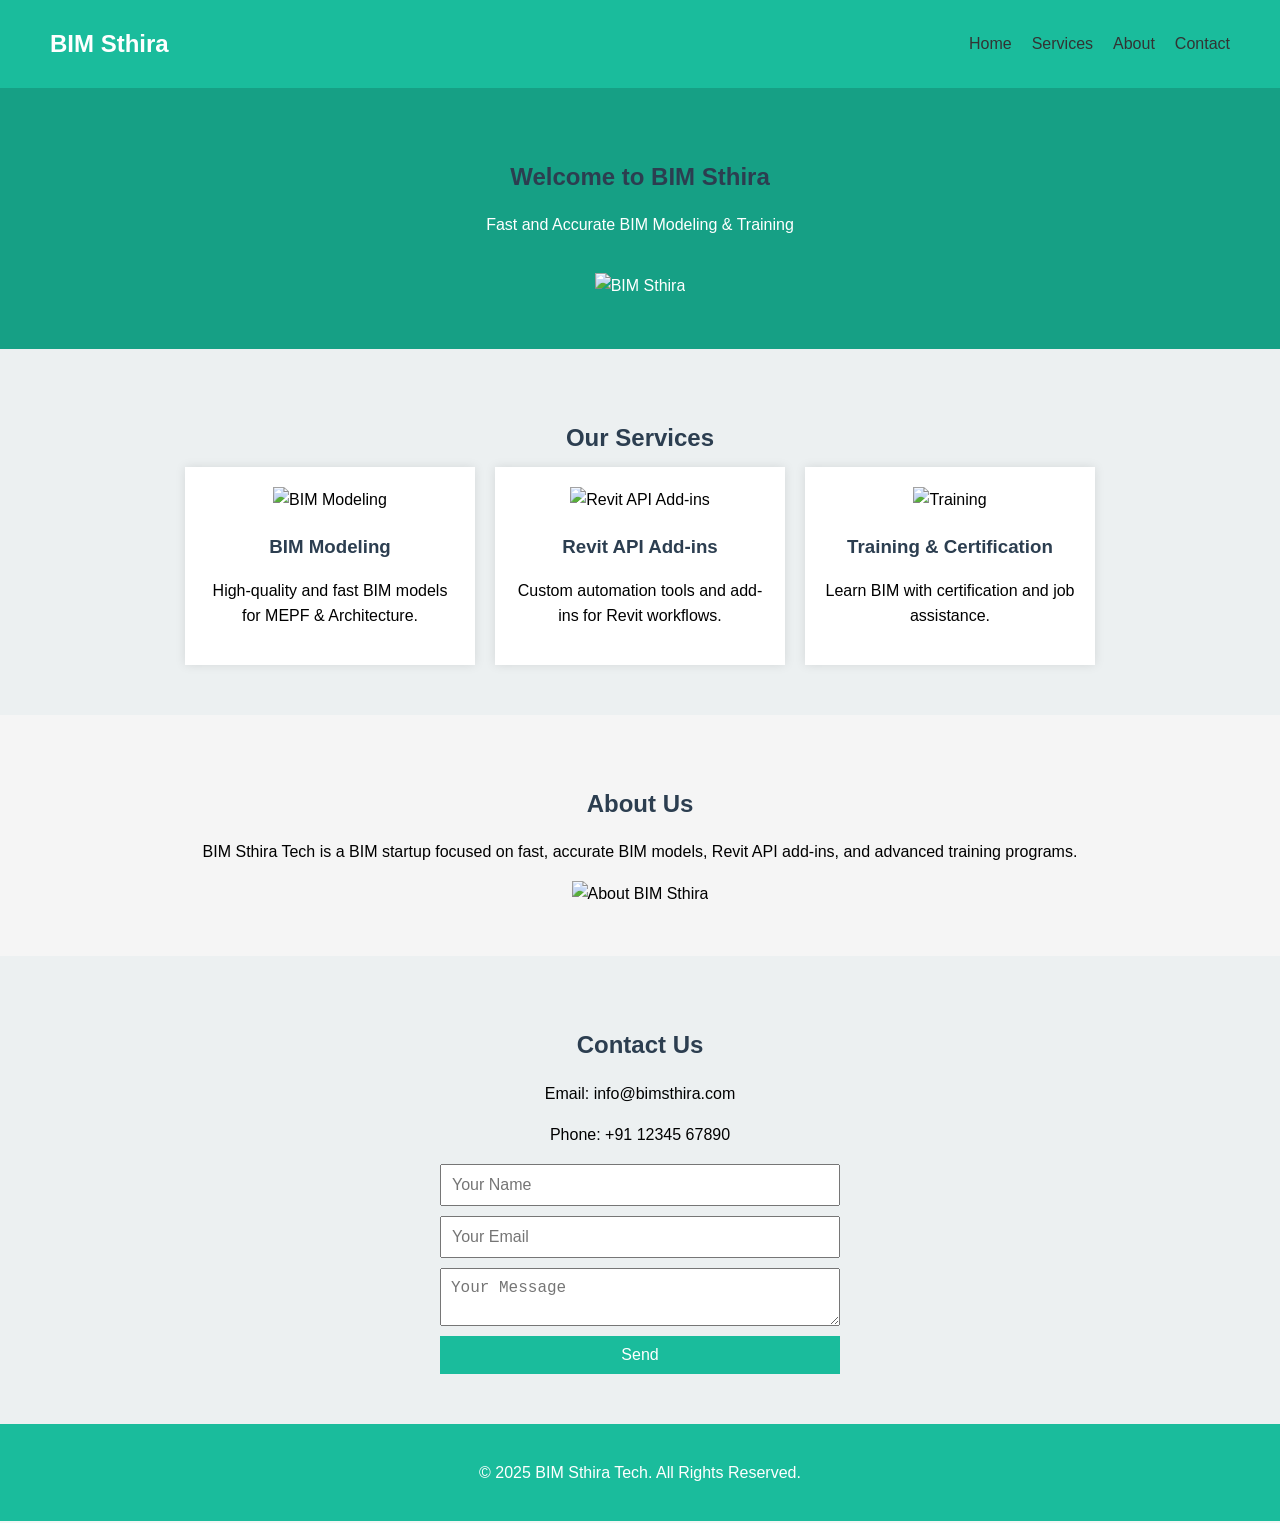
==== index.html @ 818c679c "Add files via upload" ====
<!DOCTYPE html>
<html lang="en">
<head>
  <meta charset="UTF-8">
  <meta name="viewport" content="width=device-width, initial-scale=1.0">
  <title>BIM Sthira</title>
  <link rel="stylesheet" href="styles.css">
</head>
<body>
  <header>
    <div class="logo">BIM Sthira</div>
    <nav>
      <ul>
        <li><a href="#home">Home</a></li>
        <li><a href="#services">Services</a></li>
        <li><a href="#about">About</a></li>
        <li><a href="#contact">Contact</a></li>
      </ul>
    </nav>
  </header>
  <section id="home" class="hero">
    <h1>Welcome to BIM Sthira</h1>
    <p>Fast and Accurate BIM Modeling & Training</p>
    <img src="images/hero-placeholder.jpg" alt="BIM Sthira" class="hero-image">
  </section>
  <section id="services">
    <h2>Our Services</h2>
    <div class="service-cards">
      <div class="card">
        <img src="images/service1.jpg" alt="BIM Modeling">
        <h3>BIM Modeling</h3>
        <p>High-quality and fast BIM models for MEPF & Architecture.</p>
      </div>
      <div class="card">
        <img src="images/service2.jpg" alt="Revit API Add-ins">
        <h3>Revit API Add-ins</h3>
        <p>Custom automation tools and add-ins for Revit workflows.</p>
      </div>
      <div class="card">
        <img src="images/service3.jpg" alt="Training">
        <h3>Training & Certification</h3>
        <p>Learn BIM with certification and job assistance.</p>
      </div>
    </div>
  </section>
  <section id="about">
    <h2>About Us</h2>
    <p>BIM Sthira Tech is a BIM startup focused on fast, accurate BIM models, Revit API add-ins, and advanced training programs.</p>
    <img src="images/about-placeholder.jpg" alt="About BIM Sthira">
  </section>
  <section id="contact">
    <h2>Contact Us</h2>
    <p>Email: info@bimsthira.com</p>
    <p>Phone: +91 12345 67890</p>
    <form>
      <input type="text" placeholder="Your Name" required>
      <input type="email" placeholder="Your Email" required>
      <textarea placeholder="Your Message" required></textarea>
      <button type="submit">Send</button>
    </form>
  </section>
  <footer>
    <p>&copy; 2025 BIM Sthira Tech. All Rights Reserved.</p>
  </footer>
</body>
</html>
---- styles.css ----
body { margin: 0; font-family: Arial, sans-serif; line-height: 1.6; background-color: #f5f5f5; }
a { text-decoration: none; color: #333; }
h1,h2,h3 { color: #2c3e50; margin-bottom: 10px; }
header { background-color: #1abc9c; color: white; display: flex; justify-content: space-between; align-items: center; padding: 15px 50px; }
header .logo { font-size: 24px; font-weight: bold; }
header nav ul { list-style: none; display: flex; gap: 20px; }
header nav ul li a:hover { text-decoration: underline; }
.hero { text-align: center; padding: 50px 20px; background-color: #16a085; color: white; }
.hero img { max-width: 100%; height: auto; margin-top: 20px; }
#services { padding: 50px 20px; background-color: #ecf0f1; text-align: center; }
.service-cards { display: flex; flex-wrap: wrap; justify-content: center; gap: 20px; }
.card { background-color: white; padding: 20px; width: 250px; box-shadow: 0 0 10px rgba(0,0,0,0.1); }
.card img { max-width: 100%; height: auto; }
#about { padding: 50px 20px; text-align: center; }
#contact { padding: 50px 20px; background-color: #ecf0f1; text-align: center; }
#contact form { display: flex; flex-direction: column; gap: 10px; max-width: 400px; margin: 0 auto; }
#contact input, #contact textarea { padding: 10px; font-size: 16px; width: 100%; box-sizing: border-box; }
#contact button { padding: 10px; font-size: 16px; background-color: #1abc9c; color: white; border: none; cursor: pointer; }
#contact button:hover { background-color: #16a085; }
footer { text-align: center; padding: 20px; background-color: #1abc9c; color: white; }
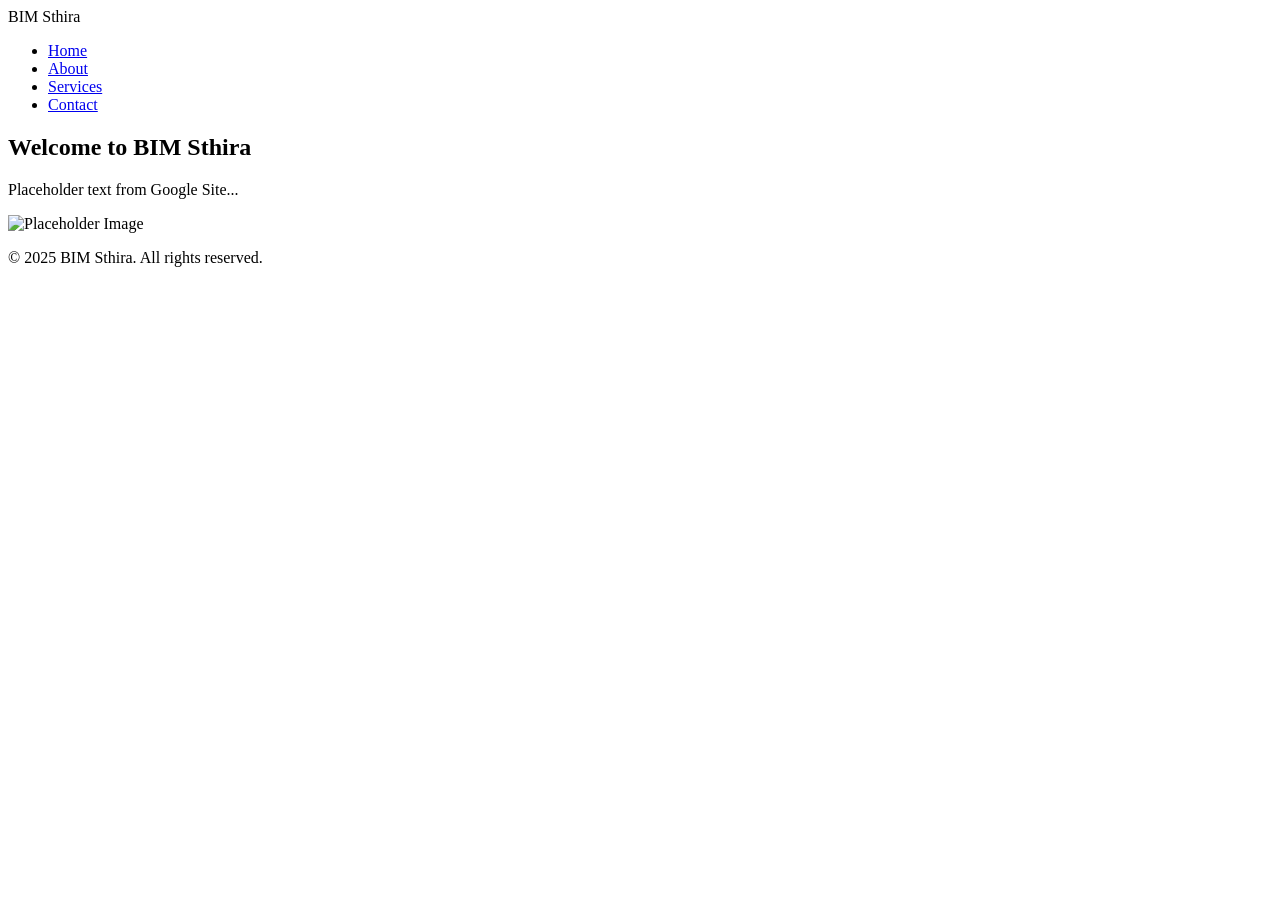
==== commit 2c2238ed: "Add files via upload" ====
--- a/index.html
+++ b/index.html
@@ -1,66 +1,34 @@
+
 <!DOCTYPE html>
 <html lang="en">
 <head>
   <meta charset="UTF-8">
   <meta name="viewport" content="width=device-width, initial-scale=1.0">
-  <title>BIM Sthira</title>
-  <link rel="stylesheet" href="styles.css">
+  <title>BIM Sthira - Home</title>
+  <link rel="stylesheet" href="css/styles.css">
 </head>
 <body>
   <header>
     <div class="logo">BIM Sthira</div>
     <nav>
       <ul>
-        <li><a href="#home">Home</a></li>
-        <li><a href="#services">Services</a></li>
-        <li><a href="#about">About</a></li>
-        <li><a href="#contact">Contact</a></li>
+        <li><a href="index.html">Home</a></li>
+        <li><a href="about.html">About</a></li>
+        <li><a href="services.html">Services</a></li>
+        <li><a href="contact.html">Contact</a></li>
       </ul>
     </nav>
   </header>
-  <section id="home" class="hero">
-    <h1>Welcome to BIM Sthira</h1>
-    <p>Fast and Accurate BIM Modeling & Training</p>
-    <img src="images/hero-placeholder.jpg" alt="BIM Sthira" class="hero-image">
-  </section>
-  <section id="services">
-    <h2>Our Services</h2>
-    <div class="service-cards">
-      <div class="card">
-        <img src="images/service1.jpg" alt="BIM Modeling">
-        <h3>BIM Modeling</h3>
-        <p>High-quality and fast BIM models for MEPF & Architecture.</p>
-      </div>
-      <div class="card">
-        <img src="images/service2.jpg" alt="Revit API Add-ins">
-        <h3>Revit API Add-ins</h3>
-        <p>Custom automation tools and add-ins for Revit workflows.</p>
-      </div>
-      <div class="card">
-        <img src="images/service3.jpg" alt="Training">
-        <h3>Training & Certification</h3>
-        <p>Learn BIM with certification and job assistance.</p>
-      </div>
-    </div>
-  </section>
-  <section id="about">
-    <h2>About Us</h2>
-    <p>BIM Sthira Tech is a BIM startup focused on fast, accurate BIM models, Revit API add-ins, and advanced training programs.</p>
-    <img src="images/about-placeholder.jpg" alt="About BIM Sthira">
-  </section>
-  <section id="contact">
-    <h2>Contact Us</h2>
-    <p>Email: info@bimsthira.com</p>
-    <p>Phone: +91 12345 67890</p>
-    <form>
-      <input type="text" placeholder="Your Name" required>
-      <input type="email" placeholder="Your Email" required>
-      <textarea placeholder="Your Message" required></textarea>
-      <button type="submit">Send</button>
-    </form>
-  </section>
+  <main>
+    <section class="intro">
+      <h1>Welcome to BIM Sthira</h1>
+      <p>Placeholder text from Google Site...</p>
+      <img src="images/placeholder1.jpg" alt="Placeholder Image">
+    </section>
+  </main>
   <footer>
-    <p>&copy; 2025 BIM Sthira Tech. All Rights Reserved.</p>
+    <p>&copy; 2025 BIM Sthira. All rights reserved.</p>
   </footer>
+  <script src="js/scripts.js"></script>
 </body>
-</html>+</html>
